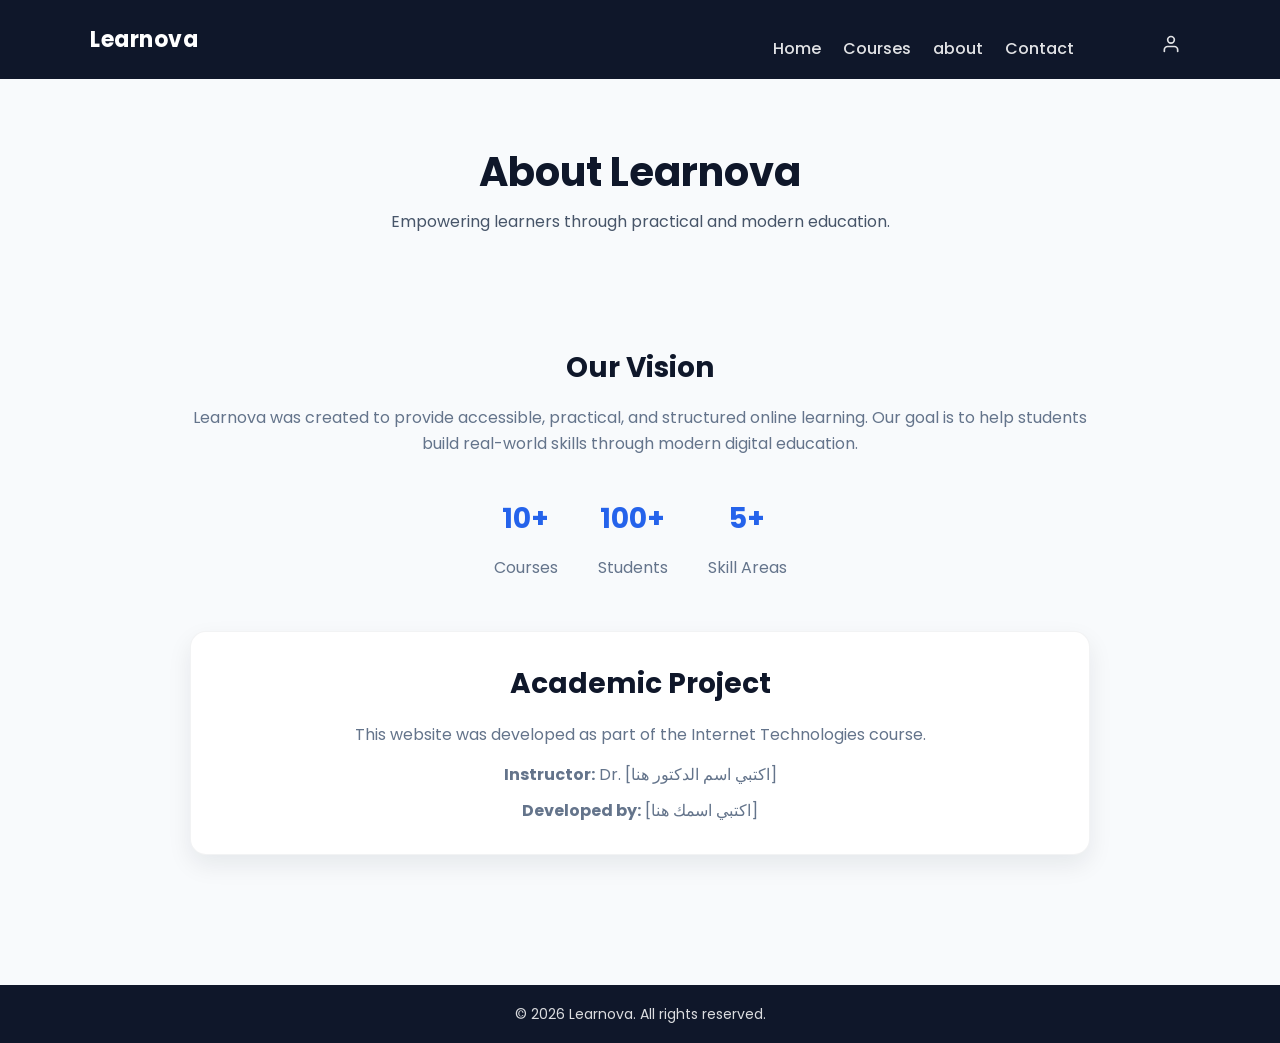
==== about.html @ 48abdb36 "first commit" ====
<!DOCTYPE html>
<html lang="en">
<head>
  <meta charset="UTF-8">
  <title>About - Learnova</title>
  <meta name="viewport" content="width=device-width, initial-scale=1.0">

  <!-- Google Font -->
  <link href="https://fonts.googleapis.com/css2?family=Poppins:wght@400;600;700&display=swap" rel="stylesheet">

  <!-- Main CSS -->
  <link rel="stylesheet" href="style/style.css">
</head>
<body>

  <!-- ===== NAVBAR ===== -->
  <header class="navbar">
    <div class="container">
      <div class="logo">Learnova</div>
      <nav class="nav-links">
        <a href="index.html">Home</a>
        <a href="courses.html">Courses</a>
        <a href="about.html">about</a>
        <a href="contact.html">Contact</a>
        <a href="login.html" class="icon-link" aria-label="Login" title="Login">
            <a href="login.html" class="icon-link" aria-label="Login" title="Login">
  <svg class="icon" viewBox="0 0 24 24" fill="none" stroke="currentColor" stroke-width="2"
       stroke-linecap="round" stroke-linejoin="round">
    <path d="M20 21v-2a4 4 0 0 0-4-4H8a4 4 0 0 0-4 4v2"/>
    <circle cx="12" cy="7" r="4"/>
  </svg>
</a> 
      </nav>
    </div>
  </header>


  <!-- ===== PAGE HEADER ===== -->
  <section class="hero">
    <div class="container">
      <h1>About Learnova</h1>
      <p>Empowering learners through practical and modern education.</p>
    </div>
  </section>

<!-- ===== ABOUT CONTENT ===== -->
<section class="container" style="padding-bottom:60px;">

  <div style="max-width: 900px; margin:auto; text-align:center;">

    <h2 style="margin-bottom:15px;">Our Vision</h2>
    <p style="color:#64748B; margin-bottom:40px;">
      Learnova was created to provide accessible, practical, and structured online learning.
      Our goal is to help students build real-world skills through modern digital education.
    </p>

    <!-- ===== STATS SECTION ===== -->
    <div style="display:flex; justify-content:center; gap:40px; flex-wrap:wrap; margin-bottom:50px;">

      <div>
        <h2 style="color:#2563EB;">10+</h2>
        <p style="color:#64748B;">Courses</p>
      </div>

      <div>
        <h2 style="color:#2563EB;">100+</h2>
        <p style="color:#64748B;">Students</p>
      </div>

      <div>
        <h2 style="color:#2563EB;">5+</h2>
        <p style="color:#64748B;">Skill Areas</p>
      </div>

    </div>

    <!-- ===== PROJECT INFO BOX ===== -->
    <div style="
      background:#ffffff;
      padding:30px;
      border-radius:16px;
      box-shadow:0 10px 25px rgba(15,23,42,0.08);
      border:1px solid rgba(15,23,42,0.05);
      margin-bottom:40px;
    ">

      <h2 style="margin-bottom:15px;">Academic Project</h2>

      <p style="color:#64748B; margin-bottom:15px;">
        This website was developed as part of the Internet Technologies course.
      </p>

      <p style="color:#64748B; margin-bottom:10px;">
        <strong>Instructor:</strong> Dr. [اكتبي اسم الدكتور هنا]
      </p>

      <p style="color:#64748B;">
        <strong>Developed by:</strong> [اكتبي اسمك هنا]
      </p>

    </div>

  </div>

</section>
  <!-- ===== FOOTER ===== -->
  <footer class="footer">
    <div class="container">
      <p>© 2026 Learnova. All rights reserved.</p>
    </div>
  </footer>

</body>
</html>
---- style/style.css ----
/* =========================
   Learnova - Global Styles
   ========================= */

/* Reset + Font */
* {
  margin: 0;
  padding: 0;
  box-sizing: border-box;
  font-family: "Poppins", sans-serif;
}

body {
  background: #F8FAFC;
  color: #0F172A;
  line-height: 1.6;
}

img {
  max-width: 100%;
  display: block;
}

/* Container */
.container {
  width: 90%;
  max-width: 1100px;
  margin: 0 auto;
}

/* =========================
   Navbar
   ========================= */
.navbar {
  background: #0F172A;
  padding: 16px 0;
  position: sticky;
  top: 0;
  z-index: 1000;
}

.navbar .container {
  display: flex;
  align-items: center;
  justify-content: space-between;
  gap: 16px;
}

.logo {
  color: #FFFFFF;
  font-size: 22px;
  font-weight: 700;
  letter-spacing: 0.5px;
}

.nav-links a {
  color: rgba(255, 255, 255, 0.88);
  text-decoration: none;
  margin-left: 18px;
  font-weight: 500;
  transition: 0.2s;
}

.nav-links a:hover {
  color: #FFFFFF;
}

.nav-links a.active {
  color: #FFFFFF;
  border-bottom: 2px solid #2563EB;
  padding-bottom: 3px;
}
 .icon-link {
  display: inline-flex;
  align-items: center;
  justify-content: center;
  width: 38px;
  height: 38px;
  border-radius: 50%;
  color: rgba(255,255,255,.9);
  transition: 0.2s;
}

.icon-link:hover {
  background: rgba(255,255,255,0.1);
  color: #ffffff;
}

.icon {
  width: 20px;
  height: 20px;
}
/* =========================
   Buttons
   ========================= */
.btn {
  display: inline-block;
  padding: 10px 18px;
  background: #599e51;
  color: #FFFFFF;
  text-decoration: none;
  border-radius: 10px;
  font-weight: 600;
  transition: 0.2s;
}

.btn:hover {
  background: #8ebd88;
  transform: translateY(-1px);
}

/* secondary button if you need later */
.btn-outline {
  display: inline-block;
  padding: 10px 18px;
  background: transparent;
  color: #2563EB;
  text-decoration: none;
  border-radius: 10px;
  border: 2px solid #2563EB;
  font-weight: 600;
  transition: 0.2s;
}

.btn-outline:hover {
  background: #2563EB;
  color: #FFFFFF;
}

/* =========================
   Hero
   ========================= */
.hero {
  padding: 70px 0 55px;
  text-align: center;
}

.hero h1 {
  font-size: 40px;
  line-height: 1.15;
  margin-bottom: 14px;
}

.hero p {
  max-width: 680px;
  margin: 0 auto 26px;
  color: #475569;
  font-size: 16px;
}

/* =========================
   Sections / Headings
   ========================= */
section {
  padding: 30px 0;
}

h2 {
  font-size: 28px;
  margin-bottom: 14px;
}

/* =========================
   Cards Grid
   ========================= */
.cards {
  display: grid;
  grid-template-columns: repeat(auto-fit, minmax(240px, 1fr));
  gap: 18px;
  padding: 25px 0;
}

.card {
  background: #FFFFFF;
  border-radius: 16px;
  padding: 18px;
  box-shadow: 0 10px 25px rgba(15, 23, 42, 0.06);
  border: 1px solid rgba(15, 23, 42, 0.06);
  transition: 0.2s;
}

.card:hover {
  transform: translateY(-4px);
  box-shadow: 0 16px 30px rgba(15, 23, 42, 0.08);
}

.card img {
  border-radius: 12px;
  height: 160px;
   width: 100%;
  object-fit: cover;
  margin-bottom: 14px;
  background: #E2E8F0;
}

.card h3 {
  font-size: 18px;
  margin-bottom: 6px;
}

.card p {
  color: #64748B;
  font-size: 14px;
  margin-bottom: 12px;
}

/* Small helper for centered titles */
.center {
  text-align: center;
}

/* =========================
   Footer
   ========================= */
.footer {
  background: #0F172A;
  color: rgba(255, 255, 255, 0.85);
  padding: 18px 0;
  margin-top: 30px;
}

.footer p {
  text-align: center;
  font-size: 14px;
}


/* =========================
   Course Details Page
   ========================= */

.course-hero {
  padding: 60px 0 30px;
  text-align: center;
}

.course-hero h1 {
  font-size: 36px;
  margin-bottom: 10px;
}

.course-hero p {
  color: #64748B;
}

.course-layout {
  display: flex;
  gap: 40px;
  padding: 40px 0 60px;
  flex-wrap: wrap;
}

.course-main {
  flex: 2;
  min-width: 280px;
}

.course-image {
  width: 100%;
  border-radius: 16px;
  margin-bottom: 25px;
}

.course-main h2 {
  margin-bottom: 15px;
}

.course-list {
  list-style: none;
}

.course-list li {
  padding: 8px 0;
  border-bottom: 1px solid #E2E8F0;
  color: #475569;
}

.course-sidebar {
  flex: 1;
  min-width: 250px;
}

.course-card-box {
  background: #FFFFFF;
  padding: 25px;
  border-radius: 16px;
  box-shadow: 0 10px 25px rgba(15,23,42,0.08);
  border: 1px solid rgba(15,23,42,0.05);
}

.course-card-box h3 {
  font-size: 26px;
  margin-bottom: 15px;
  color: #2563EB;
}

.course-card-box p {
  margin-bottom: 10px;
  color: #475569;
}
.course-details-img {
  width: 70%;
  max-width: 450px;
  margin: 0 auto 25px;
  display: block;
   
}

/* =========================
   Auth (Login) Page
   ========================= */
.auth-page{
  padding: 55px 0 70px;
  display: flex;
  justify-content: center;
}

.auth-card{
  width: 100%;
  max-width: 460px;
  background: #FFFFFF;
  border-radius: 16px;
  padding: 28px;
  box-shadow: 0 10px 25px rgba(15,23,42,0.08);
  border: 1px solid rgba(15,23,42,0.06);
}

.auth-title{
  font-size: 28px;
  margin-bottom: 6px;
}

.auth-subtitle{
  color: #64748B;
  margin-bottom: 20px;
}

.auth-form .field{
  margin-bottom: 14px;
}

.auth-form label{
  display: block;
  font-weight: 600;
  font-size: 14px;
  margin-bottom: 6px;
}

.auth-form input{
  width: 100%;
  padding: 11px 12px;
  border-radius: 10px;
  border: 1px solid #CBD5E1;
  outline: none;
  transition: 0.2s;
  background: #FFFFFF;
}

.auth-form input:focus{
  border-color: #2563EB;
  box-shadow: 0 0 0 4px rgba(37,99,235,0.12);
}

.auth-btn{
  width: 100%;
  margin-top: 6px;
}

.auth-hint{
  margin-top: 14px;
  color: #64748B;
  font-size: 14px;
  text-align: center;
}

.auth-link{
  color: #2563EB;
  text-decoration: none;
  font-weight: 600;
}

.auth-link:hover{
  text-decoration: underline;
}
/* =========================
   Responsive
   ========================= */
@media (max-width: 600px) {
  .hero h1 {
    font-size: 30px;
  }

  .nav-links a {
    margin-left: 10px;
    font-size: 14px;
  }

  .btn {
    padding: 10px 14px;
  }

  .card img {
    height: 140px;
  }
}
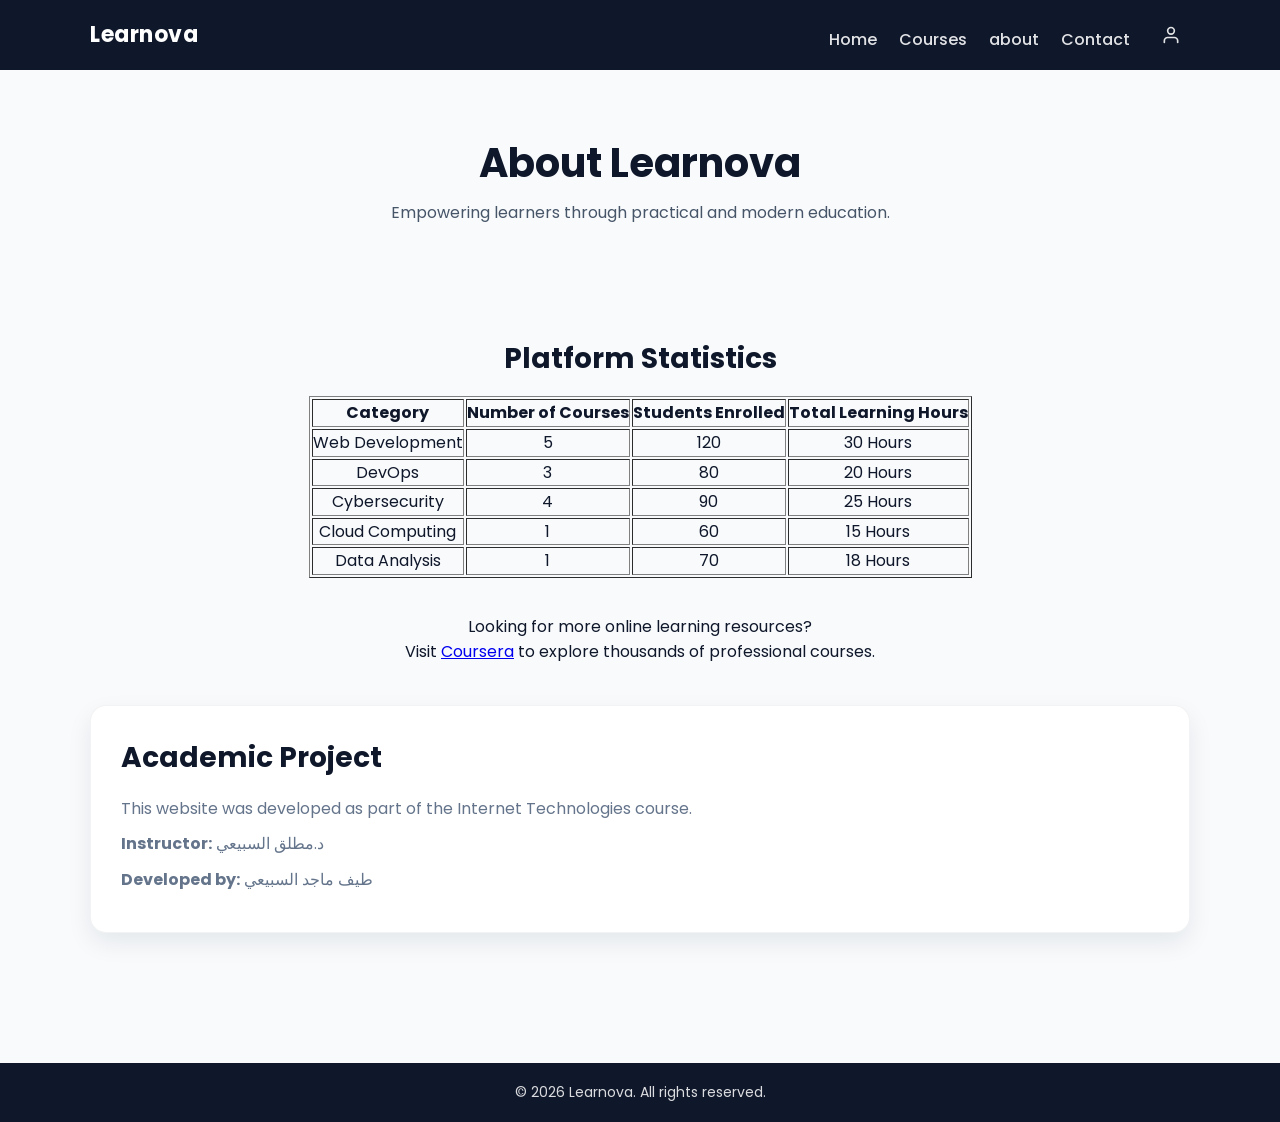
==== commit 47bfcada: "Add project requirements" ====
--- a/about.html
+++ b/about.html
@@ -7,13 +7,11 @@
 
   <!-- Google Font -->
   <link href="https://fonts.googleapis.com/css2?family=Poppins:wght@400;600;700&display=swap" rel="stylesheet">
-
-  <!-- Main CSS -->
   <link rel="stylesheet" href="style/style.css">
 </head>
 <body>
 
-  <!-- ===== NAVBAR ===== -->
+  <!-- NAVBAR  -->
   <header class="navbar">
     <div class="container">
       <div class="logo">Learnova</div>
@@ -23,7 +21,6 @@
         <a href="about.html">about</a>
         <a href="contact.html">Contact</a>
         <a href="login.html" class="icon-link" aria-label="Login" title="Login">
-            <a href="login.html" class="icon-link" aria-label="Login" title="Login">
   <svg class="icon" viewBox="0 0 24 24" fill="none" stroke="currentColor" stroke-width="2"
        stroke-linecap="round" stroke-linejoin="round">
     <path d="M20 21v-2a4 4 0 0 0-4-4H8a4 4 0 0 0-4 4v2"/>
@@ -33,77 +30,96 @@
       </nav>
     </div>
   </header>
+<section class="hero">
+  <div class="container">
+    <h1>About Learnova</h1>
+    <p>Empowering learners through practical and modern education.</p>
+  </div>
+</section>
 
 
-  <!-- ===== PAGE HEADER ===== -->
-  <section class="hero">
-    <div class="container">
-      <h1>About Learnova</h1>
-      <p>Empowering learners through practical and modern education.</p>
-    </div>
-  </section>
+<section class="about-section container">
 
-<!-- ===== ABOUT CONTENT ===== -->
-<section class="container" style="padding-bottom:60px;">
+  <div class="statistics-box">
 
-  <div style="max-width: 900px; margin:auto; text-align:center;">
+    <h2 class="section-title">Platform Statistics</h2>
 
-    <h2 style="margin-bottom:15px;">Our Vision</h2>
-    <p style="color:#64748B; margin-bottom:40px;">
-      Learnova was created to provide accessible, practical, and structured online learning.
-      Our goal is to help students build real-world skills through modern digital education.
+    <table border="1" class="statistics-table">
+
+      <tr>
+        <th>Category</th>
+        <th>Number of Courses</th>
+        <th>Students Enrolled</th>
+        <th>Total Learning Hours</th>
+      </tr>
+
+      <tr>
+        <td>Web Development</td>
+        <td>5</td>
+        <td>120</td>
+        <td>30 Hours</td>
+      </tr>
+
+      <tr>
+        <td>DevOps</td>
+        <td>3</td>
+        <td>80</td>
+        <td>20 Hours</td>
+      </tr>
+
+      <tr>
+        <td>Cybersecurity</td>
+        <td>4</td>
+        <td>90</td>
+        <td>25 Hours</td>
+      </tr>
+
+      <tr>
+        <td>Cloud Computing</td>
+        <td>1</td>
+        <td>60</td>
+        <td>15 Hours</td>
+      </tr>
+
+      <tr>
+        <td>Data Analysis</td>
+        <td>1</td>
+        <td>70</td>
+        <td>18 Hours</td>
+      </tr>
+
+    </table>
+
+    <br>
+
+    <p class="external-link">
+      Looking for more online learning resources? <br>
+      Visit <a href="https://www.coursera.org" target="_blank">Coursera</a> to explore thousands of professional courses.
     </p>
 
-    <!-- ===== STATS SECTION ===== -->
-    <div style="display:flex; justify-content:center; gap:40px; flex-wrap:wrap; margin-bottom:50px;">
+  </div>
 
-      <div>
-        <h2 style="color:#2563EB;">10+</h2>
-        <p style="color:#64748B;">Courses</p>
-      </div>
 
-      <div>
-        <h2 style="color:#2563EB;">100+</h2>
-        <p style="color:#64748B;">Students</p>
-      </div>
+  <div class="project-box">
 
-      <div>
-        <h2 style="color:#2563EB;">5+</h2>
-        <p style="color:#64748B;">Skill Areas</p>
-      </div>
+    <h2>Academic Project</h2>
 
-    </div>
+    <p class="project-text">
+      This website was developed as part of the Internet Technologies course.
+    </p>
 
-    <!-- ===== PROJECT INFO BOX ===== -->
-    <div style="
-      background:#ffffff;
-      padding:30px;
-      border-radius:16px;
-      box-shadow:0 10px 25px rgba(15,23,42,0.08);
-      border:1px solid rgba(15,23,42,0.05);
-      margin-bottom:40px;
-    ">
+    <p class="project-text">
+      <strong>Instructor:</strong> د.مطلق السبيعي
+    </p>
 
-      <h2 style="margin-bottom:15px;">Academic Project</h2>
-
-      <p style="color:#64748B; margin-bottom:15px;">
-        This website was developed as part of the Internet Technologies course.
-      </p>
-
-      <p style="color:#64748B; margin-bottom:10px;">
-        <strong>Instructor:</strong> Dr. [اكتبي اسم الدكتور هنا]
-      </p>
-
-      <p style="color:#64748B;">
-        <strong>Developed by:</strong> [اكتبي اسمك هنا]
-      </p>
-
-    </div>
+    <p class="project-text">
+      <strong>Developed by:</strong> طيف ماجد السبيعي
+    </p>
 
   </div>
 
 </section>
-  <!-- ===== FOOTER ===== -->
+  <!-- FOOTER -->
   <footer class="footer">
     <div class="container">
       <p>© 2026 Learnova. All rights reserved.</p>
--- a/style/style.css
+++ b/style/style.css
@@ -1,8 +1,4 @@
-/* =========================
-   Learnova - Global Styles
-   ========================= */
-
-/* Reset + Font */
+
 * {
   margin: 0;
   padding: 0;
@@ -28,9 +24,7 @@
   margin: 0 auto;
 }
 
-/* =========================
-   Navbar
-   ========================= */
+/*Navbar*/
 .navbar {
   background: #0F172A;
   padding: 16px 0;
@@ -90,9 +84,7 @@
   width: 20px;
   height: 20px;
 }
-/* =========================
-   Buttons
-   ========================= */
+/* Buttons*/
 .btn {
   display: inline-block;
   padding: 10px 18px;
@@ -109,27 +101,8 @@
   transform: translateY(-1px);
 }
 
-/* secondary button if you need later */
-.btn-outline {
-  display: inline-block;
-  padding: 10px 18px;
-  background: transparent;
-  color: #2563EB;
-  text-decoration: none;
-  border-radius: 10px;
-  border: 2px solid #2563EB;
-  font-weight: 600;
-  transition: 0.2s;
-}
-
-.btn-outline:hover {
-  background: #2563EB;
-  color: #FFFFFF;
-}
-
-/* =========================
-   Hero
-   ========================= */
+
+/* Hero*/
 .hero {
   padding: 70px 0 55px;
   text-align: center;
@@ -148,9 +121,19 @@
   font-size: 16px;
 }
 
-/* =========================
-   Sections / Headings
-   ========================= */
+
+.hero-image {
+    flex: 0 0 400px; 
+    margin-left: 20px;
+}
+
+.hero-image img {
+    width: 100%;
+    height: auto;
+    border-radius: 8px;
+    box-shadow: 0 10px 20px rgba(0,0,0,0.1);
+}
+/* Sections */
 section {
   padding: 30px 0;
 }
@@ -160,9 +143,7 @@
   margin-bottom: 14px;
 }
 
-/* =========================
-   Cards Grid
-   ========================= */
+/* Cards */
 .cards {
   display: grid;
   grid-template-columns: repeat(auto-fit, minmax(240px, 1fr));
@@ -204,14 +185,11 @@
   margin-bottom: 12px;
 }
 
-/* Small helper for centered titles */
 .center {
   text-align: center;
 }
 
-/* =========================
-   Footer
-   ========================= */
+/* Footer*/
 .footer {
   background: #0F172A;
   color: rgba(255, 255, 255, 0.85);
@@ -225,9 +203,7 @@
 }
 
 
-/* =========================
-   Course Details Page
-   ========================= */
+/* Course Details Page */
 
 .course-hero {
   padding: 60px 0 30px;
@@ -305,10 +281,98 @@
   display: block;
    
 }
-
-/* =========================
-   Auth (Login) Page
-   ========================= */
+/*aboyt page*/
+.about-section{
+padding-bottom:60px;
+}
+
+.statistics-box{
+max-width:900px;
+margin:auto;
+text-align:center;
+margin-bottom:40px;
+}
+
+.section-title{
+margin-bottom:15px;
+}
+
+.statistics-table{
+margin:auto;
+}
+
+.external-link{
+margin-top:10px;
+}
+
+.project-box{
+background:#ffffff;
+padding:30px;
+border-radius:16px;
+box-shadow:0 10px 25px rgba(15,23,42,0.08);
+border:1px solid rgba(15,23,42,0.05);
+margin-bottom:40px;
+}
+
+.project-box h2{
+margin-bottom:15px;
+}
+
+.project-text{
+color:#64748B;
+margin-bottom:10px;
+}
+
+/* contact page */
+.contact-section{
+padding-bottom:60px;
+display:flex;
+justify-content:center;
+}
+
+.contact-box{
+max-width:700px;
+background:#ffffff;
+padding:40px;
+border-radius:16px;
+box-shadow:0 10px 25px rgba(15,23,42,0.08);
+border:1px solid rgba(15,23,42,0.05);
+text-align:center;
+}
+
+.contact-box h1{
+margin-bottom:10px;
+}
+
+.contact-description{
+color:#64748B;
+margin-bottom:25px;
+}
+
+.contact-list{
+list-style:none;
+padding:0;
+margin-bottom:25px;
+}
+
+.contact-list li{
+margin-bottom:12px;
+font-size:16px;
+}
+
+.contact-list a{
+color:#2563EB;
+text-decoration:none;
+}
+
+.contact-list a:hover{
+text-decoration:underline;
+}
+
+.contact-note{
+color:#475569;
+}
+/* (Login) Page */
 .auth-page{
   padding: 55px 0 70px;
   display: flex;
@@ -346,7 +410,11 @@
   margin-bottom: 6px;
 }
 
-.auth-form input{
+.auth-form input[type="text"],
+.auth-form input[type="email"],
+.auth-form input[type="password"],
+.auth-form select,
+.auth-form textarea {
   width: 100%;
   padding: 11px 12px;
   border-radius: 10px;
@@ -356,6 +424,14 @@
   background: #FFFFFF;
 }
 
+.auth-form input[type="text"]:focus,
+.auth-form input[type="email"]:focus,
+.auth-form input[type="password"]:focus,
+.auth-form select:focus,
+.auth-form textarea:focus {
+  border-color: #2563EB;
+  box-shadow: 0 0 0 4px rgba(37,99,235,0.12);
+}
 .auth-form input:focus{
   border-color: #2563EB;
   box-shadow: 0 0 0 4px rgba(37,99,235,0.12);
@@ -382,9 +458,26 @@
 .auth-link:hover{
   text-decoration: underline;
 }
-/* =========================
-   Responsive
-   ========================= */
+.option-group {
+  display: flex;
+  flex-direction: column;
+  gap: 10px;
+  margin-top: 8px;
+}
+
+.option-item {
+  display: flex;
+  align-items: center;
+  gap: 10px;
+  font-weight: 400;
+}
+
+.option-item input[type="radio"],
+.option-item input[type="checkbox"] {
+  width: auto;
+  margin: 0;
+}
+/*  Responsive*/
 @media (max-width: 600px) {
   .hero h1 {
     font-size: 30px;
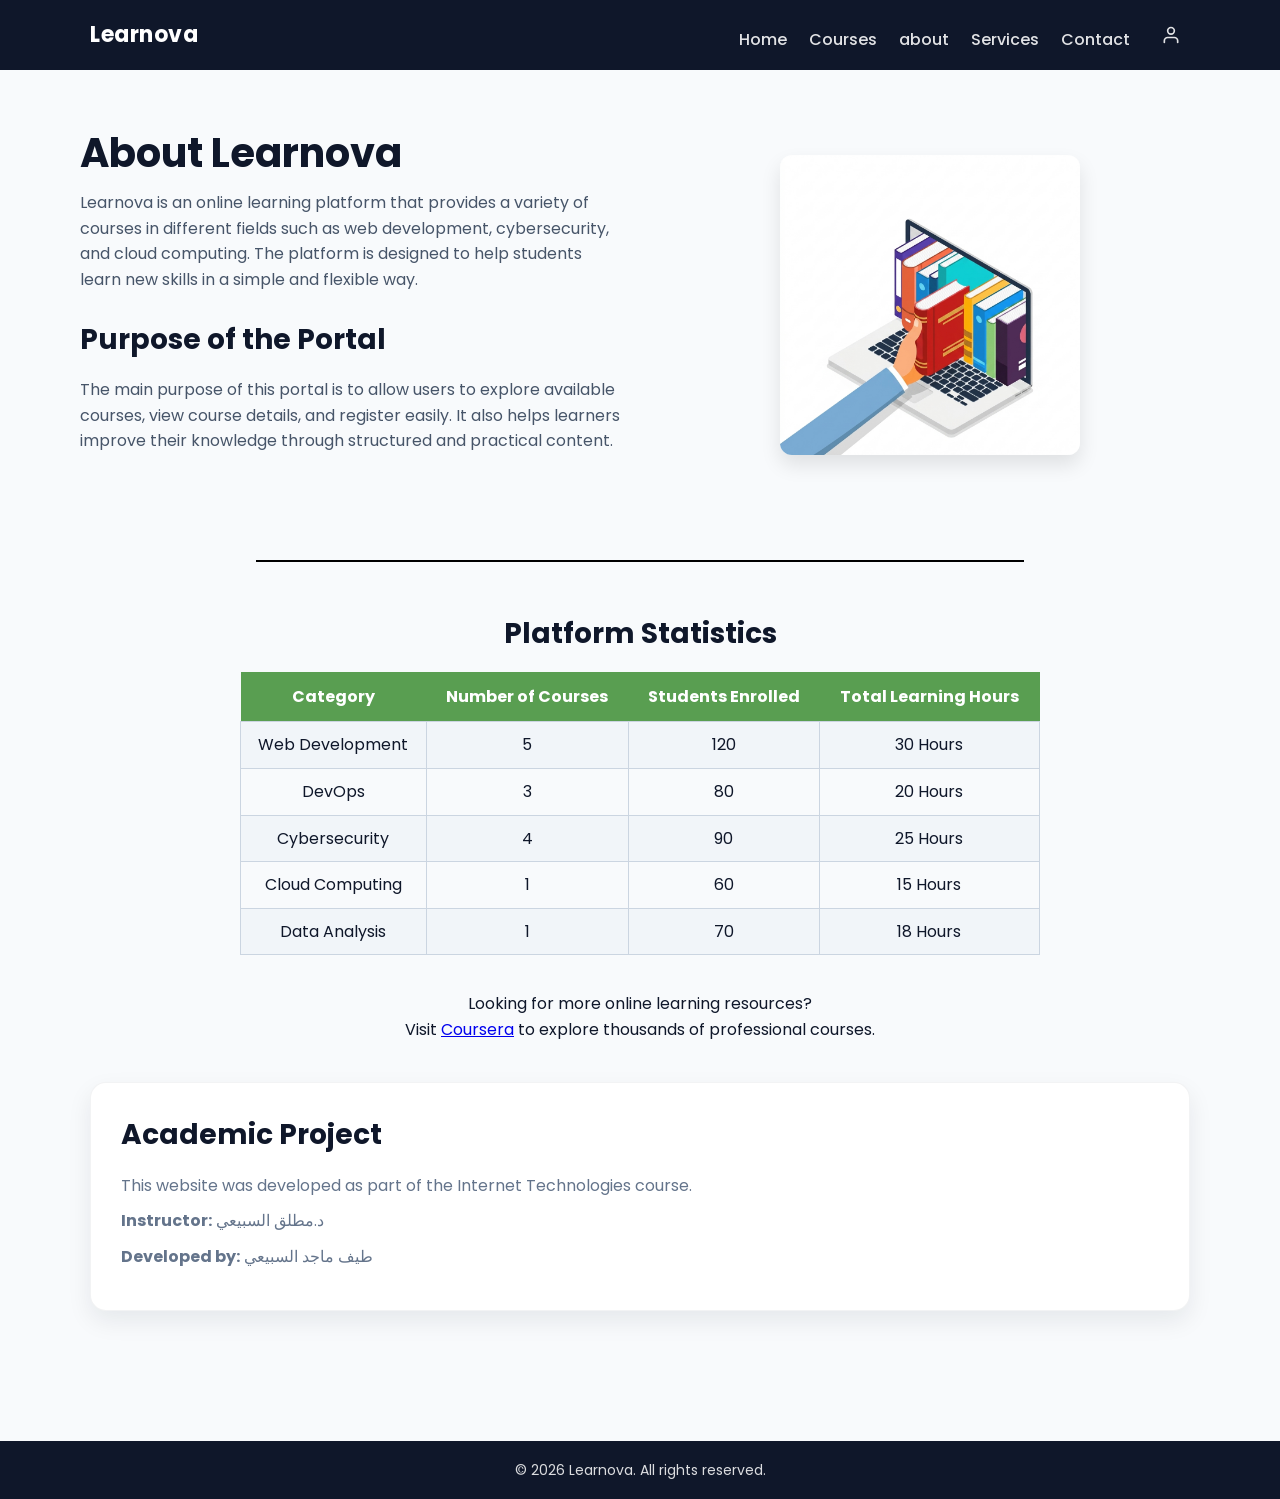
==== commit 46941b0a: "add Services page+ update about page" ====
--- a/about.html
+++ b/about.html
@@ -19,6 +19,7 @@
         <a href="index.html">Home</a>
         <a href="courses.html">Courses</a>
         <a href="about.html">about</a>
+        <a href="services.html">Services</a>
         <a href="contact.html">Contact</a>
         <a href="login.html" class="icon-link" aria-label="Login" title="Login">
   <svg class="icon" viewBox="0 0 24 24" fill="none" stroke="currentColor" stroke-width="2"
@@ -30,21 +31,43 @@
       </nav>
     </div>
   </header>
+
 <section class="hero">
-  <div class="container">
-    <h1>About Learnova</h1>
-    <p>Empowering learners through practical and modern education.</p>
+  <div class="about-description">
+
+  <h1>About Learnova</h1>
+
+    <p>
+    Learnova is an online learning platform that provides a variety of courses
+    in different fields such as web development, cybersecurity, and cloud computing.
+    The platform is designed to help students learn new skills in a simple and flexible way.
+  </p>
+
+  <h2>Purpose of the Portal</h2>
+
+  <p>
+    The main purpose of this portal is to allow users to explore available courses,
+    view course details, and register easily. It also helps learners improve their
+    knowledge through structured and practical content.
+  </p>
   </div>
+
+  <div class="about-image">
+    <img src="images/Online-Learning.png" alt="Online Learning">
+  </div>
+
+
+  
 </section>
 
-
+<div class="line"></div>
 <section class="about-section container">
 
   <div class="statistics-box">
 
     <h2 class="section-title">Platform Statistics</h2>
 
-    <table border="1" class="statistics-table">
+    <table class="statistics-table">
 
       <tr>
         <th>Category</th>
--- a/style/style.css
+++ b/style/style.css
@@ -12,6 +12,9 @@
   line-height: 1.6;
 }
 
+#main-title {
+  color: #000000;
+}
 img {
   max-width: 100%;
   display: block;
@@ -322,7 +325,116 @@
 color:#64748B;
 margin-bottom:10px;
 }
-
+.statistics-table {
+  width: 100%;
+  max-width: 800px;
+  margin: auto;
+  border-collapse: collapse;
+  margin-top: 15px;
+}
+
+.statistics-table th {
+  background: #599e51;
+  color: #ffffff;
+  padding: 12px;
+  text-align: center;
+}
+
+.statistics-table td {
+  padding: 10px;
+  text-align: center;
+  border: 1px solid #CBD5E1;
+}
+
+.statistics-table tr:nth-child(even) {
+  background: #F1F5F9;
+}
+
+.statistics-table tr:hover {
+  background: #E2E8F0;
+}
+.hero {
+  display: flex;
+  align-items: center;
+  justify-content: space-between;
+  gap: 40px;
+  flex-wrap: wrap;
+  padding: 60px 80px;
+}
+.line {
+    width: 60%;        
+  margin: 20px auto; 
+  border: none;
+  border-top: 2px solid #000;
+}
+
+.about-description {
+  flex: 1;
+  min-width: 280px;
+  text-align: left;
+}
+
+.about-image {
+  flex: 1;
+  display: flex;
+  justify-content: center;
+  margin-top: 0; 
+}
+
+.about-image img {
+  width: 300px;
+  max-width: 100%;
+  border-radius: 12px;
+  box-shadow: 0 10px 20px rgba(0,0,0,0.1);
+}
+
+/* Services Page */
+.services-hero {
+  text-align: center;
+  padding: 60px 0 30px;
+}
+
+.services-hero h1 {
+  font-size: 38px;
+  margin-bottom: 10px;
+}
+
+.services-hero p {
+  color: #64748B;
+}
+
+.services-grid {
+  display: grid;
+  grid-template-columns: repeat(auto-fit, minmax(260px, 1fr));
+  gap: 20px;
+  padding: 30px 0 60px;
+}
+
+.service-box {
+  background: #fff;
+  padding: 25px;
+  border-radius: 16px;
+  border: 1px solid rgba(15,23,42,0.06);
+  box-shadow: 0 10px 25px rgba(15,23,42,0.06);
+  transition: 0.3s;
+  min-height: 160px;
+}
+
+.service-box:hover {
+  transform: translateY(-6px);
+  box-shadow: 0 18px 35px rgba(15,23,42,0.12);
+}
+
+.service-box h3 {
+  margin-bottom: 10px;
+  font-size: 18px;
+}
+
+.service-box p {
+  color: #64748B;
+  font-size: 14px;
+  line-height: 1.6;
+}
 /* contact page */
 .contact-section{
 padding-bottom:60px;
